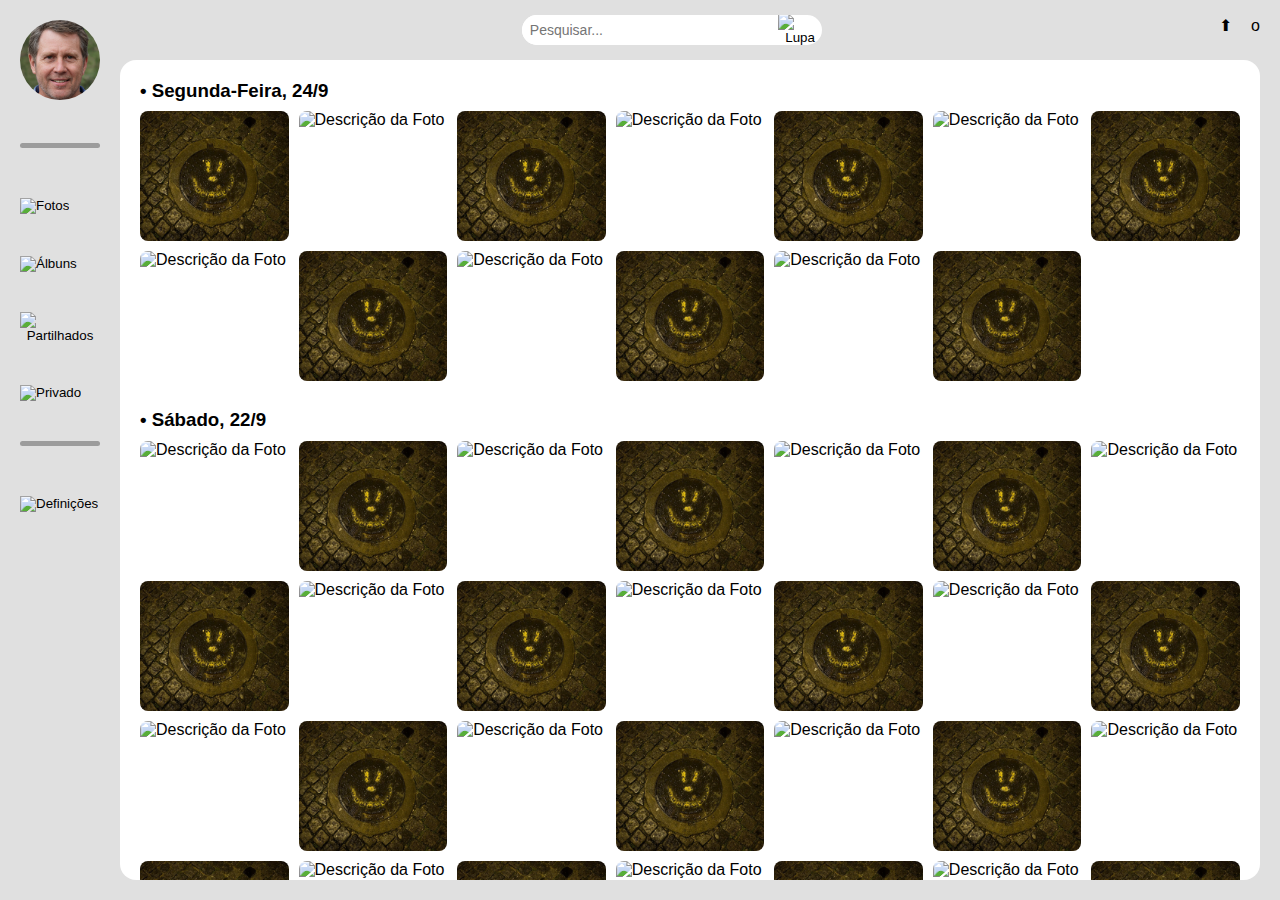
==== index.html @ 8818d49c "Add files via upload" ====
<!DOCTYPE html>
<html lang="pt-BR">

<head>
    <meta charset="UTF-8">
    <meta name="viewport" content="width=device-width, initial-scale=1.0">
    <title>Galeria de Fotos</title>
    <link rel="stylesheet" href="styles/main.css">
    <script src="https://cdn.jsdelivr.net/npm/exif-js"></script>
</head>

<body>
    <header id="topbar">
        <div class="logo"></div>
        <div class="search-container">
            <input type="text" placeholder="Pesquisar...">
            <button>
                <img src="https://img.icons8.com/ios-filled/50/000000/search--v1.png" alt="Lupa">
            </button>
        </div>
        <div class="icons">
            <span class="icon">⬆</span>
            <span class="icon">o</span>
        </div>
    </header>



    <aside id="sidebar">
        <button onclick="window.location.href='settings#account.html';">
            <img id="account" src="images/sidebar/account.jpg" title="Conta">
        </button>

        <div id="hr-top"></div>

        <button onclick="window.location.href='index.html';">
            <img id="home" src="images/sidebar/images.png" title="Fotos">
        </button>

        <button onclick="window.location.href='archive.html';">
            <img id="archive" src="images/sidebar/albuns.png" title="Álbuns">
        </button>

        <button onclick="window.location.href='chat.html';">
            <img id="chat" src="images/sidebar/chat.png" title="Partilhados">
        </button>

        <button onclick="window.location.href='private.html';">
            <img id="private" src="images/sidebar/private.png" title="Privado">
        </button>

        <div id="hr-bottom"></div>

        <button id="last" onclick="window.location.href='settings#design.html';">
            <img id="settings" src="images/sidebar/settings.png" title="Definições">
        </button>
    </aside>


    
    <main id="content">

        <div id="gallery">

            <h3 style="margin-bottom: 0.5em;"> &#8226 Segunda-Feira, 24/9</h3>
            <div id="date1">
                <div class="photo">
                    <img src="images/galeria/g.jpg" alt="Descrição da Foto">
                </div>

                <div class="photo">
                    <img src="images/galeria/de.jpg" alt="Descrição da Foto">
                </div>
                <div class="photo">
                    <img src="images/galeria/g.jpg" alt="Descrição da Foto">
                </div>

                <div class="photo">
                    <img src="images/galeria/de.jpg" alt="Descrição da Foto">
                </div>
                <div class="photo">
                    <img src="images/galeria/g.jpg" alt="Descrição da Foto">
                </div>

                <div class="photo">
                    <img src="images/galeria/de.jpg" alt="Descrição da Foto">
                </div>
                <div class="photo">
                    <img src="images/galeria/g.jpg" alt="Descrição da Foto">
                </div>

                <div class="photo">
                    <img src="images/galeria/de.jpg" alt="Descrição da Foto">
                </div>
                <div class="photo">
                    <img src="images/galeria/g.jpg" alt="Descrição da Foto">
                </div>

                <div class="photo">
                    <img src="images/galeria/de.jpg" alt="Descrição da Foto">
                </div>
                <div class="photo">
                    <img src="images/galeria/g.jpg" alt="Descrição da Foto">
                </div>

                <div class="photo">
                    <img src="images/galeria/de.jpg" alt="Descrição da Foto">
                </div>
                <div class="photo">
                    <img src="images/galeria/g.jpg" alt="Descrição da Foto">
                </div>
            </div>

            <h3 style="margin-bottom: 0.5em; margin-top: 1.5em;"> &#8226 Sábado, 22/9</h3>

            <div id="date2">
                <div class="photo">
                    <img src="images/galeria/de.jpg" alt="Descrição da Foto">
                </div>
                <div class="photo">
                    <img src="images/galeria/g.jpg" alt="Descrição da Foto">
                </div>

                <div class="photo">
                    <img src="images/galeria/de.jpg" alt="Descrição da Foto">
                </div>
                <div class="photo">
                    <img src="images/galeria/g.jpg" alt="Descrição da Foto">
                </div>

                <div class="photo">
                    <img src="images/galeria/de.jpg" alt="Descrição da Foto">
                </div>
                <div class="photo">
                    <img src="images/galeria/g.jpg" alt="Descrição da Foto">
                </div>

                <div class="photo">
                    <img src="images/galeria/de.jpg" alt="Descrição da Foto">
                </div>
                <div class="photo">
                    <img src="images/galeria/g.jpg" alt="Descrição da Foto">
                </div>

                <div class="photo">
                    <img src="images/galeria/de.jpg" alt="Descrição da Foto">
                </div>
                <div class="photo">
                    <img src="images/galeria/g.jpg" alt="Descrição da Foto">
                </div>

                <div class="photo">
                    <img src="images/galeria/de.jpg" alt="Descrição da Foto">
                </div>
                <div class="photo">
                    <img src="images/galeria/g.jpg" alt="Descrição da Foto">
                </div>

                <div class="photo">
                    <img src="images/galeria/de.jpg" alt="Descrição da Foto">
                </div>
                <div class="photo">
                    <img src="images/galeria/g.jpg" alt="Descrição da Foto">
                </div>

                <div class="photo">
                    <img src="images/galeria/de.jpg" alt="Descrição da Foto">
                </div>
                <div class="photo">
                    <img src="images/galeria/g.jpg" alt="Descrição da Foto">
                </div>

                <div class="photo">
                    <img src="images/galeria/de.jpg" alt="Descrição da Foto">
                </div>
                <div class="photo">
                    <img src="images/galeria/g.jpg" alt="Descrição da Foto">
                </div>

                <div class="photo">
                    <img src="images/galeria/de.jpg" alt="Descrição da Foto">
                </div>
                <div class="photo">
                    <img src="images/galeria/g.jpg" alt="Descrição da Foto">
                </div>

                <div class="photo">
                    <img src="images/galeria/de.jpg" alt="Descrição da Foto">
                </div>
                <div class="photo">
                    <img src="images/galeria/g.jpg" alt="Descrição da Foto">
                </div>

                <div class="photo">
                    <img src="images/galeria/de.jpg" alt="Descrição da Foto">
                </div>
                <div class="photo">
                    <img src="images/galeria/g.jpg" alt="Descrição da Foto">
                </div>

                <div class="photo">
                    <img src="images/galeria/de.jpg" alt="Descrição da Foto">
                </div>
                <div class="photo">
                    <img src="images/galeria/g.jpg" alt="Descrição da Foto">
                </div>

                <div class="photo">
                    <img src="images/galeria/de.jpg" alt="Descrição da Foto">
                </div>
                <div class="photo">
                    <img src="images/galeria/g.jpg" alt="Descrição da Foto">
                </div>

                <div class="photo">
                    <img src="images/galeria/de.jpg" alt="Descrição da Foto">
                </div>
                <div class="photo">
                    <img src="images/galeria/g.jpg" alt="Descrição da Foto">
                </div>

                <div class="photo">
                    <img src="images/galeria/de.jpg" alt="Descrição da Foto">
                </div>
                <div class="photo">
                    <img src="images/galeria/g.jpg" alt="Descrição da Foto">
                </div>

                <div class="photo">
                    <img src="images/galeria/de.jpg" alt="Descrição da Foto">
                </div>
                <div class="photo">
                    <img src="images/galeria/g.jpg" alt="Descrição da Foto">
                </div>

                <div class="photo">
                    <img src="images/galeria/de.jpg" alt="Descrição da Foto">
                </div>
                <div class="photo">
                    <img src="images/galeria/g.jpg" alt="Descrição da Foto">
                </div>

                <div class="photo">
                    <img src="images/galeria/de.jpg" alt="Descrição da Foto">
                </div>
                <div class="photo">
                    <img src="images/galeria/g.jpg" alt="Descrição da Foto">
                </div>

                <div class="photo">
                    <img src="images/galeria/de.jpg" alt="Descrição da Foto">
                </div>
                <div class="photo">
                    <img src="images/galeria/g.jpg" alt="Descrição da Foto">
                </div>

                <div class="photo">
                    <img src="images/galeria/de.jpg" alt="Descrição da Foto">
                </div>
                <div class="photo">
                    <img src="images/galeria/g.jpg" alt="Descrição da Foto">
                </div>

                <div class="photo">
                    <img src="images/galeria/de.jpg" alt="Descrição da Foto">
                </div>
                <div class="photo">
                    <img src="images/galeria/g.jpg" alt="Descrição da Foto">
                </div>

                <div class="photo">
                    <img src="images/galeria/de.jpg" alt="Descrição da Foto">
                </div>
                <div class="photo">
                    <img src="images/galeria/g.jpg" alt="Descrição da Foto">
                </div>

                <div class="photo">
                    <img src="images/galeria/de.jpg" alt="Descrição da Foto">
                </div>
                <div class="photo">
                    <img src="images/galeria/g.jpg" alt="Descrição da Foto">
                </div>

                <div class="photo">
                    <img src="images/galeria/de.jpg" alt="Descrição da Foto">
                </div>
                <div class="photo">
                    <img src="images/galeria/g.jpg" alt="Descrição da Foto">
                </div>

                <div class="photo">
                    <img src="images/galeria/de.jpg" alt="Descrição da Foto">
                </div>
                <div class="photo">
                    <img src="images/galeria/g.jpg" alt="Descrição da Foto">
                </div>

                <div class="photo">
                    <img src="images/galeria/de.jpg" alt="Descrição da Foto">
                </div>
                <div class="photo">
                    <img src="images/galeria/g.jpg" alt="Descrição da Foto">
                </div>

                <div class="photo">
                    <img src="images/galeria/de.jpg" alt="Descrição da Foto">
                </div>
                <div class="photo">
                    <img src="images/galeria/g.jpg" alt="Descrição da Foto">
                </div>

                <div class="photo">
                    <img src="images/galeria/de.jpg" alt="Descrição da Foto">
                </div>
                <div class="photo">
                    <img src="images/galeria/g.jpg" alt="Descrição da Foto">
                </div>

                <div class="photo">
                    <img src="images/galeria/de.jpg" alt="Descrição da Foto">
                </div>
            </div>
        </div>

    </main>



    <script type="module" src="scripts/main.js"></script>
</body>
</html>
---- styles/main.css ----
/* Geral */
* {
    margin: 0;
    padding: 0;
    box-sizing: border-box;
}

body {
    overflow: hidden;
    font-family: Arial, sans-serif;
    display: flex;
    background-color: #e0e0e0;
}

button{
    border: none;
    background-color: transparent;
    cursor: pointer;
}

button:not(#last){
    margin-bottom: 3em;
}

hr{
    border: none;
    height: 0.16vw;
    border-radius: 100px;
    background-color: #9c9c9c;
}





/* Estrutura Principal */
#topbar {
    position: fixed;
    top: 0;
    left: 120px;
    width: calc(100vw - 120px);
    height: 50px;
    background-color: #e0e0e0;
    display: flex;
    align-items: center;
    justify-content: space-between;
    padding: 0 20px;
    z-index: 1;
}

#sidebar {
    position: fixed;
    top: 0; 
    left: 0;
    width: 120px;
    height: 100vh;
    background-color: #e0e0e0;
    padding: 20px;
    z-index: 2;
    overflow-y: auto;

}


#content {
    margin-top: 60px;
    margin-left: 120px;
    padding: 20px;
    width: calc(100% - 140px);
    height: calc(100vh - 80px);
    z-index: 0;
    background-color: #ffffff;
    border-radius: 1em;
    overflow-y: auto;

}





/* Estrutura Topbar */
.logo {
    font-size: 1.5em;
    font-weight: bold;
}

.search-container {
    margin-top: 9px;
    display: flex;
    align-items: center;
    border-radius: 20px;
    background-color: #fff;
    overflow: hidden;
    width: 300px;
    height: 30px;
}

.search-container input[type="text"] {
    border: none;
    padding: 5px 8px;
    width: 100%;
    outline: none;
    font-size: 14px;
    height: 100%;
}

.search-container button {
    background-color: transparent;
    border: none;
    margin-top: 40px;
    margin-left: -30px;
    padding: 0px;
    cursor: pointer;
}

.search-container button img {
    width: 16px;
    height: 16px;
}

.icons .icon {
    margin-left: 15px;
    cursor: pointer;
}





/* Estrutura Sidebar */
#sidebar img{
    background-color: #ffffff00
}

#sidebar #account{
    width: 100%;
    border-radius: 10em;
}

#sidebar #home,#archive,#chat,#private{
    width: 50%;
}

#sidebar #settings{
    width: 60%;
}

#hr-top{
    height: 5px;
    margin-top: 0em;
    margin-bottom: 3em;
    background-color: #9c9c9c;
    border-radius: 100px;
}

#hr-bottom{
    height: 5px;
    margin-top: 0em;
    margin-bottom: 3em;
    background-color: #9c9c9c;
    border-radius: 100px;
}





/* Estrutura Content*/
#gallery div {
    display: grid;
    grid-template-columns: repeat(auto-fill, minmax(130px, 1fr));
    gap: 10px;
    width: 100%;
    grid-auto-rows: 130px;
}

.photo {
    position: relative;
    overflow: hidden;
    border-radius: 8px;
    width: 100%; 
    height: 100%;
}

.photo:hover{
    box-shadow: 0 6px 12px rgba(0, 0, 0, 0.6);
}

.photo img {
    width: 100%;
    height: 100%;
    object-fit: cover;
}





/* Scrollbars */
::-webkit-scrollbar {
    width: 8px;
}

::-webkit-scrollbar-thumb {
    background-color: #9c9c9c;
    border-radius: 10px;
}

::-webkit-scrollbar-track {
    background: transparent;
}

::-webkit-scrollbar-thumb:hover {
    background: #9c9c9c;
}

::-webkit-scrollbar-button:end {
    height: 5%;
    display: block;
    background: transparent;
}

::-webkit-scrollbar-button:start {
    height: 5%;
    display: block;
    background: transparent;
}
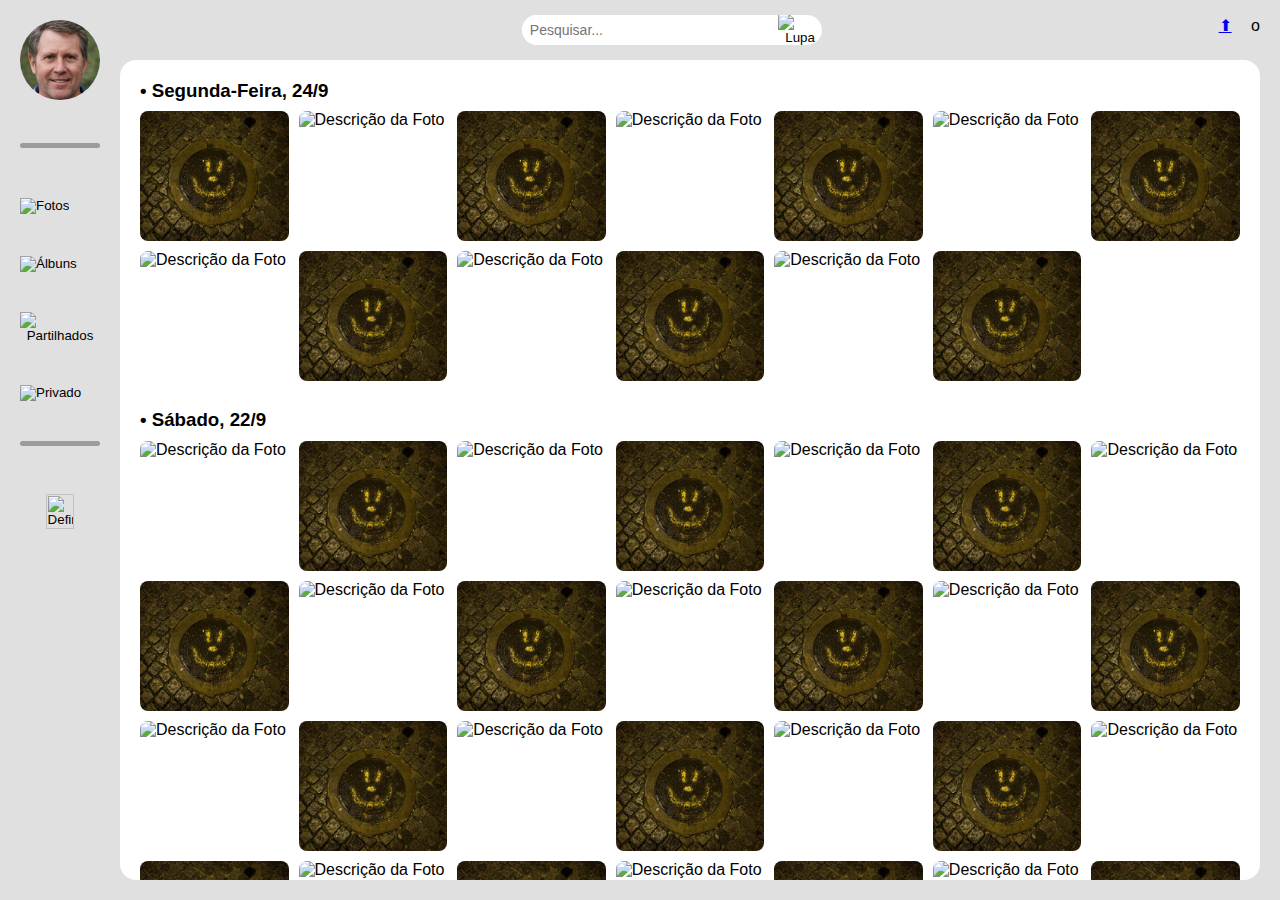
==== commit e3208a34: "Add files via upload" ====
--- a/index.html
+++ b/index.html
@@ -19,7 +19,7 @@
             </button>
         </div>
         <div class="icons">
-            <span class="icon">⬆</span>
+            <span class="icon"><a href="import.html">⬆</a></span>
             <span class="icon">o</span>
         </div>
     </header>
--- a/styles/main.css
+++ b/styles/main.css
@@ -166,7 +166,8 @@
 
 
 
-/* Estrutura Content*/
+/* Estrutura Content */
+/* photos */
 #gallery div {
     display: grid;
     grid-template-columns: repeat(auto-fill, minmax(130px, 1fr));
@@ -192,6 +193,85 @@
     height: 100%;
     object-fit: cover;
 }
+
+/* albuns */
+#albuns {
+    display: grid;
+    grid-template-columns: repeat(auto-fill, minmax(200px, 1fr));
+    gap: 50px;
+    width: 100%;
+    grid-auto-rows: 220px;
+}
+
+.album{
+    position: relative;
+    overflow: hidden;
+    border-radius: 8px;
+    width: 100%; 
+    height: 100%;
+    background-color:#e0e0e0;
+    min-height: 250px; /* Adjust this value as needed */
+}
+
+.album:hover{
+    box-shadow: 0 6px 12px rgba(0, 0, 0, 0.6);
+}
+
+.album img{
+    width: 48.9%;
+    height: 43%;
+    object-fit: cover;
+    border-radius: 1vw;
+    padding: 0.5em;
+}
+
+.album h3{
+    text-align: center;
+}
+
+/* settings */
+#settings{
+    background-color: #e0e0e0;
+    height: 100%;
+    border-radius: 1vw;
+}
+
+#itens{
+    font-size: 2vw;
+    background: #e0e0e0;
+    margin-left: 2vw;
+    z-index: 10;
+    color:#3d3d3d;
+    overflow-y: auto !important;
+}
+
+/* import */
+#import{
+    display: grid;
+    grid-template-columns: repeat(auto-fill, minmax(130px, 1fr));
+    gap: 100px;
+    width: 100%;
+    grid-auto-rows: 130px;
+
+}
+
+.imports{
+    position: relative;
+    overflow: hidden;
+    border-radius: 8px;
+    width: 100%; 
+    height: 100%;
+    cursor: pointer;
+}
+
+.imports img {
+    width: 100%;
+    height: 100%;
+    object-fit: cover;
+}
+
+
+
 
 
 
